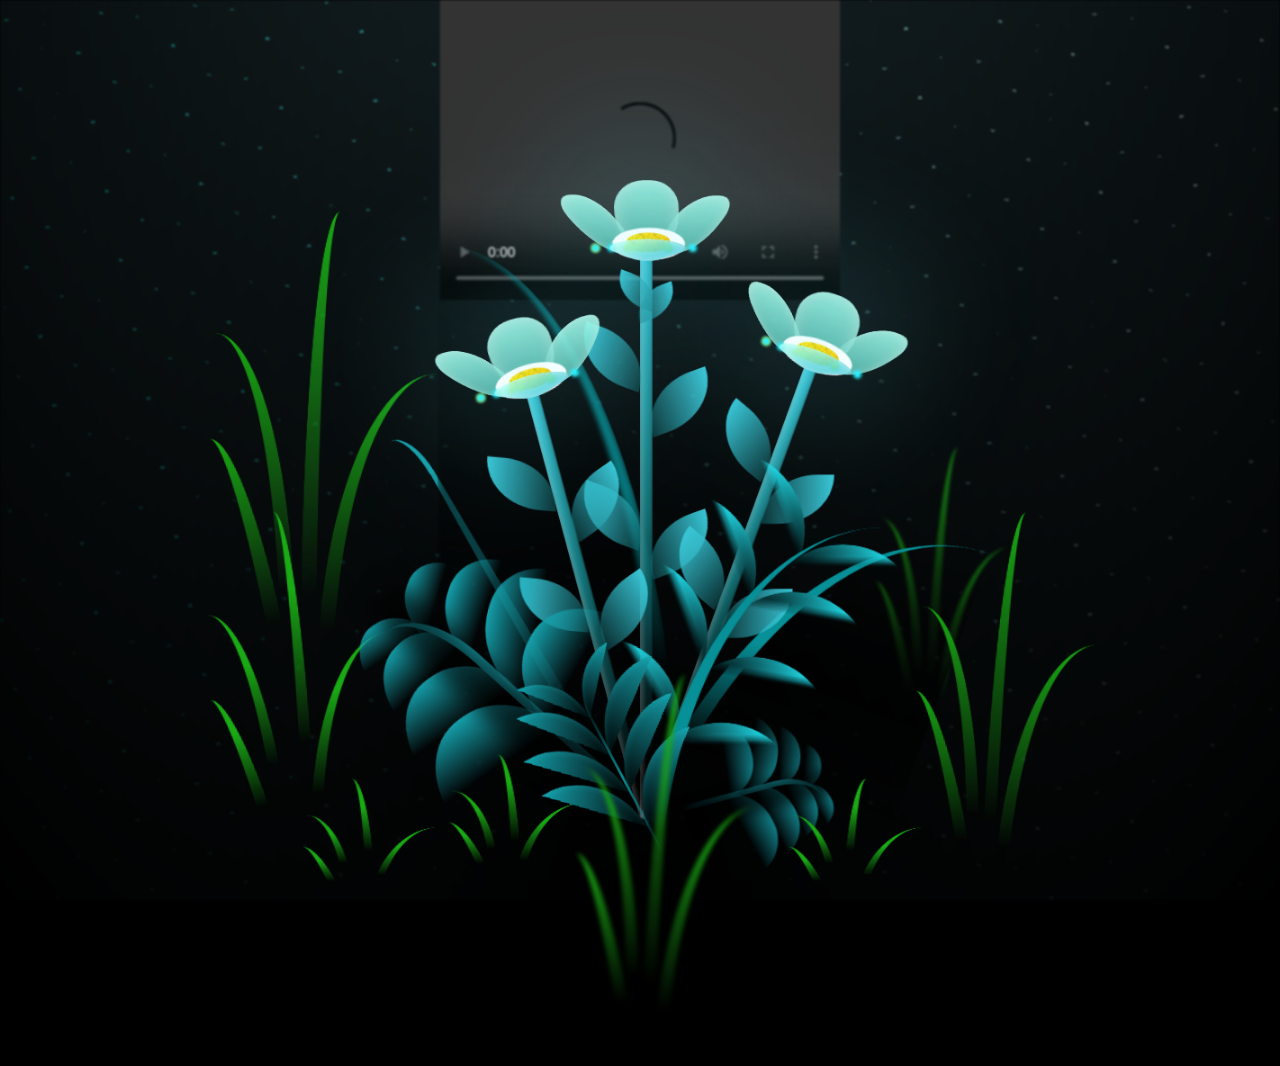
==== flower.html @ a4c8ba7b "send_girl" ====
<!DOCTYPE html>
<html lang="en">
  <head>
    <meta charset="UTF-8" />
    <meta name="viewport" content="width=device-width, initial-scale=1.0" />
    <title>Flower</title>
    <link rel="stylesheet" href="index.css" />
  </head>
  <body class="not-loaded">
    <div class="night">
      <video class="video_tree" width="400" height="300" controls autoplay="true">
        <source src="audio\yt1s.com - Vietsub V  Christmas Tree Our Beloved Summer OST Part5_1080p.mp4" type="video/mp4">
        Your browser does not support the video tag.
    </video>
    </div>
    <div class="flowers">
      <div class="flower flower--1">
        <div class="flower__leafs flower__leafs--1">
          <div class="flower__leaf flower__leaf--1"></div>
          <div class="flower__leaf flower__leaf--2"></div>
          <div class="flower__leaf flower__leaf--3"></div>
          <div class="flower__leaf flower__leaf--4"></div>
          <div class="flower__white-circle"></div>

          <div class="flower__light flower__light--1"></div>
          <div class="flower__light flower__light--2"></div>
          <div class="flower__light flower__light--3"></div>
          <div class="flower__light flower__light--4"></div>
          <div class="flower__light flower__light--5"></div>
          <div class="flower__light flower__light--6"></div>
          <div class="flower__light flower__light--7"></div>
          <div class="flower__light flower__light--8"></div>
        </div>
        <div class="flower__line">
          <div class="flower__line__leaf flower__line__leaf--1"></div>
          <div class="flower__line__leaf flower__line__leaf--2"></div>
          <div class="flower__line__leaf flower__line__leaf--3"></div>
          <div class="flower__line__leaf flower__line__leaf--4"></div>
          <div class="flower__line__leaf flower__line__leaf--5"></div>
          <div class="flower__line__leaf flower__line__leaf--6"></div>
        </div>
      </div>

      <div class="flower flower--2">
        <div class="flower__leafs flower__leafs--2">
          <div class="flower__leaf flower__leaf--1"></div>
          <div class="flower__leaf flower__leaf--2"></div>
          <div class="flower__leaf flower__leaf--3"></div>
          <div class="flower__leaf flower__leaf--4"></div>
          <div class="flower__white-circle"></div>

          <div class="flower__light flower__light--1"></div>
          <div class="flower__light flower__light--2"></div>
          <div class="flower__light flower__light--3"></div>
          <div class="flower__light flower__light--4"></div>
          <div class="flower__light flower__light--5"></div>
          <div class="flower__light flower__light--6"></div>
          <div class="flower__light flower__light--7"></div>
          <div class="flower__light flower__light--8"></div>
        </div>
        <div class="flower__line">
          <div class="flower__line__leaf flower__line__leaf--1"></div>
          <div class="flower__line__leaf flower__line__leaf--2"></div>
          <div class="flower__line__leaf flower__line__leaf--3"></div>
          <div class="flower__line__leaf flower__line__leaf--4"></div>
        </div>
      </div>

      <div class="flower flower--3">
        <div class="flower__leafs flower__leafs--3">
          <div class="flower__leaf flower__leaf--1"></div>
          <div class="flower__leaf flower__leaf--2"></div>
          <div class="flower__leaf flower__leaf--3"></div>
          <div class="flower__leaf flower__leaf--4"></div>
          <div class="flower__white-circle"></div>

          <div class="flower__light flower__light--1"></div>
          <div class="flower__light flower__light--2"></div>
          <div class="flower__light flower__light--3"></div>
          <div class="flower__light flower__light--4"></div>
          <div class="flower__light flower__light--5"></div>
          <div class="flower__light flower__light--6"></div>
          <div class="flower__light flower__light--7"></div>
          <div class="flower__light flower__light--8"></div>
        </div>
        <div class="flower__line">
          <div class="flower__line__leaf flower__line__leaf--1"></div>
          <div class="flower__line__leaf flower__line__leaf--2"></div>
          <div class="flower__line__leaf flower__line__leaf--3"></div>
          <div class="flower__line__leaf flower__line__leaf--4"></div>
        </div>
      </div>

      <div class="grow-ans" style="--d: 1.2s">
        <div class="flower__g-long">
          <div class="flower__g-long__top"></div>
          <div class="flower__g-long__bottom"></div>
        </div>
      </div>

      <div class="growing-grass">
        <div class="flower__grass flower__grass--1">
          <div class="flower__grass--top"></div>
          <div class="flower__grass--bottom"></div>
          <div class="flower__grass__leaf flower__grass__leaf--1"></div>
          <div class="flower__grass__leaf flower__grass__leaf--2"></div>
          <div class="flower__grass__leaf flower__grass__leaf--3"></div>
          <div class="flower__grass__leaf flower__grass__leaf--4"></div>
          <div class="flower__grass__leaf flower__grass__leaf--5"></div>
          <div class="flower__grass__leaf flower__grass__leaf--6"></div>
          <div class="flower__grass__leaf flower__grass__leaf--7"></div>
          <div class="flower__grass__leaf flower__grass__leaf--8"></div>
          <div class="flower__grass__overlay"></div>
        </div>
      </div>

      <div class="growing-grass">
        <div class="flower__grass flower__grass--2">
          <div class="flower__grass--top"></div>
          <div class="flower__grass--bottom"></div>
          <div class="flower__grass__leaf flower__grass__leaf--1"></div>
          <div class="flower__grass__leaf flower__grass__leaf--2"></div>
          <div class="flower__grass__leaf flower__grass__leaf--3"></div>
          <div class="flower__grass__leaf flower__grass__leaf--4"></div>
          <div class="flower__grass__leaf flower__grass__leaf--5"></div>
          <div class="flower__grass__leaf flower__grass__leaf--6"></div>
          <div class="flower__grass__leaf flower__grass__leaf--7"></div>
          <div class="flower__grass__leaf flower__grass__leaf--8"></div>
          <div class="flower__grass__overlay"></div>
        </div>
      </div>

      <div class="grow-ans" style="--d: 2.4s">
        <div class="flower__g-right flower__g-right--1">
          <div class="leaf"></div>
        </div>
      </div>

      <div class="grow-ans" style="--d: 2.8s">
        <div class="flower__g-right flower__g-right--2">
          <div class="leaf"></div>
        </div>
      </div>

      <div class="grow-ans" style="--d: 2.8s">
        <div class="flower__g-front">
          <div
            class="flower__g-front__leaf-wrapper flower__g-front__leaf-wrapper--1"
          >
            <div class="flower__g-front__leaf"></div>
          </div>
          <div
            class="flower__g-front__leaf-wrapper flower__g-front__leaf-wrapper--2"
          >
            <div class="flower__g-front__leaf"></div>
          </div>
          <div
            class="flower__g-front__leaf-wrapper flower__g-front__leaf-wrapper--3"
          >
            <div class="flower__g-front__leaf"></div>
          </div>
          <div
            class="flower__g-front__leaf-wrapper flower__g-front__leaf-wrapper--4"
          >
            <div class="flower__g-front__leaf"></div>
          </div>
          <div
            class="flower__g-front__leaf-wrapper flower__g-front__leaf-wrapper--5"
          >
            <div class="flower__g-front__leaf"></div>
          </div>
          <div
            class="flower__g-front__leaf-wrapper flower__g-front__leaf-wrapper--6"
          >
            <div class="flower__g-front__leaf"></div>
          </div>
          <div
            class="flower__g-front__leaf-wrapper flower__g-front__leaf-wrapper--7"
          >
            <div class="flower__g-front__leaf"></div>
          </div>
          <div
            class="flower__g-front__leaf-wrapper flower__g-front__leaf-wrapper--8"
          >
            <div class="flower__g-front__leaf"></div>
          </div>
          <div class="flower__g-front__line"></div>
        </div>
      </div>

      <div class="grow-ans" style="--d: 3.2s">
        <div class="flower__g-fr">
          <div class="leaf"></div>
          <div class="flower__g-fr__leaf flower__g-fr__leaf--1"></div>
          <div class="flower__g-fr__leaf flower__g-fr__leaf--2"></div>
          <div class="flower__g-fr__leaf flower__g-fr__leaf--3"></div>
          <div class="flower__g-fr__leaf flower__g-fr__leaf--4"></div>
          <div class="flower__g-fr__leaf flower__g-fr__leaf--5"></div>
          <div class="flower__g-fr__leaf flower__g-fr__leaf--6"></div>
          <div class="flower__g-fr__leaf flower__g-fr__leaf--7"></div>
          <div class="flower__g-fr__leaf flower__g-fr__leaf--8"></div>
        </div>
      </div>

      <div class="long-g long-g--0">
        <div class="grow-ans" style="--d: 3s">
          <div class="leaf leaf--0"></div>
        </div>
        <div class="grow-ans" style="--d: 2.2s">
          <div class="leaf leaf--1"></div>
        </div>
        <div class="grow-ans" style="--d: 3.4s">
          <div class="leaf leaf--2"></div>
        </div>
        <div class="grow-ans" style="--d: 3.6s">
          <div class="leaf leaf--3"></div>
        </div>
      </div>

      <div class="long-g long-g--1">
        <div class="grow-ans" style="--d: 3.6s">
          <div class="leaf leaf--0"></div>
        </div>
        <div class="grow-ans" style="--d: 3.8s">
          <div class="leaf leaf--1"></div>
        </div>
        <div class="grow-ans" style="--d: 4s">
          <div class="leaf leaf--2"></div>
        </div>
        <div class="grow-ans" style="--d: 4.2s">
          <div class="leaf leaf--3"></div>
        </div>
      </div>

      <div class="long-g long-g--2">
        <div class="grow-ans" style="--d: 4s">
          <div class="leaf leaf--0"></div>
        </div>
        <div class="grow-ans" style="--d: 4.2s">
          <div class="leaf leaf--1"></div>
        </div>
        <div class="grow-ans" style="--d: 4.4s">
          <div class="leaf leaf--2"></div>
        </div>
        <div class="grow-ans" style="--d: 4.6s">
          <div class="leaf leaf--3"></div>
        </div>
      </div>

      <div class="long-g long-g--3">
        <div class="grow-ans" style="--d: 4s">
          <div class="leaf leaf--0"></div>
        </div>
        <div class="grow-ans" style="--d: 4.2s">
          <div class="leaf leaf--1"></div>
        </div>
        <div class="grow-ans" style="--d: 3s">
          <div class="leaf leaf--2"></div>
        </div>
        <div class="grow-ans" style="--d: 3.6s">
          <div class="leaf leaf--3"></div>
        </div>
      </div>

      <div class="long-g long-g--4">
        <div class="grow-ans" style="--d: 4s">
          <div class="leaf leaf--0"></div>
        </div>
        <div class="grow-ans" style="--d: 4.2s">
          <div class="leaf leaf--1"></div>
        </div>
        <div class="grow-ans" style="--d: 3s">
          <div class="leaf leaf--2"></div>
        </div>
        <div class="grow-ans" style="--d: 3.6s">
          <div class="leaf leaf--3"></div>
        </div>
      </div>

      <div class="long-g long-g--5">
        <div class="grow-ans" style="--d: 4s">
          <div class="leaf leaf--0"></div>
        </div>
        <div class="grow-ans" style="--d: 4.2s">
          <div class="leaf leaf--1"></div>
        </div>
        <div class="grow-ans" style="--d: 3s">
          <div class="leaf leaf--2"></div>
        </div>
        <div class="grow-ans" style="--d: 3.6s">
          <div class="leaf leaf--3"></div>
        </div>
      </div>

      <div class="long-g long-g--6">
        <div class="grow-ans" style="--d: 4.2s">
          <div class="leaf leaf--0"></div>
        </div>
        <div class="grow-ans" style="--d: 4.4s">
          <div class="leaf leaf--1"></div>
        </div>
        <div class="grow-ans" style="--d: 4.6s">
          <div class="leaf leaf--2"></div>
        </div>
        <div class="grow-ans" style="--d: 4.8s">
          <div class="leaf leaf--3"></div>
        </div>
      </div>

      <div class="long-g long-g--7">
        <div class="grow-ans" style="--d: 3s">
          <div class="leaf leaf--0"></div>
        </div>
        <div class="grow-ans" style="--d: 3.2s">
          <div class="leaf leaf--1"></div>
        </div>
        <div class="grow-ans" style="--d: 3.5s">
          <div class="leaf leaf--2"></div>
        </div>
        <div class="grow-ans" style="--d: 3.6s">
          <div class="leaf leaf--3"></div>
        </div>
      </div>
    </div>
    <script>
      onload = () => {
        const c = setTimeout(() => {
          document.body.classList.remove("not-loaded");
          clearTimeout(c);
        }, 1000);
      };
    </script>
  </body>
</html>
---- index.css ----
*,
*::after,
*::before {
  padding: 0;
  margin: 0;
  box-sizing: border-box;
}

:root {
  --dark-color: #000;
}

body {
  display: flex;
  align-items: flex-end;
  justify-content: center;
  min-height: 100vh;
  background-color: var(--dark-color);
  overflow: hidden;
  perspective: 1000px;
}

.night {
  position: fixed;
  left: 50%;
  top: 0;
  transform: translateX(-50%);
  width: 100%;
  height: 100%;
  filter: blur(0.1vmin);
  background-image: radial-gradient(ellipse at top, transparent 0%, var(--dark-color)), radial-gradient(ellipse at bottom, var(--dark-color), rgba(145, 233, 255, 0.2)), repeating-linear-gradient(220deg, rgb(0, 0, 0) 0px, rgb(0, 0, 0) 19px, transparent 19px, transparent 22px), repeating-linear-gradient(189deg, rgb(0, 0, 0) 0px, rgb(0, 0, 0) 19px, transparent 19px, transparent 22px), repeating-linear-gradient(148deg, rgb(0, 0, 0) 0px, rgb(0, 0, 0) 19px, transparent 19px, transparent 22px), linear-gradient(90deg, rgb(0, 255, 250), rgb(240, 240, 240));
}

.flowers {
  position: relative;
  transform: scale(0.9);
}

.flower {
  position: absolute;
  bottom: 10vmin;
  transform-origin: bottom center;
  z-index: 10;
  --fl-speed: 0.8s;
}
.flower--1 {
  animation: moving-flower-1 4s linear infinite;
}
.flower--1 .flower__line {
  height: 70vmin;
  animation-delay: 0.3s;
}
.flower--1 .flower__line__leaf--1 {
  animation: blooming-leaf-right var(--fl-speed) 1.6s backwards;
}
.flower--1 .flower__line__leaf--2 {
  animation: blooming-leaf-right var(--fl-speed) 1.4s backwards;
}
.flower--1 .flower__line__leaf--3 {
  animation: blooming-leaf-left var(--fl-speed) 1.2s backwards;
}
.flower--1 .flower__line__leaf--4 {
  animation: blooming-leaf-left var(--fl-speed) 1s backwards;
}
.flower--1 .flower__line__leaf--5 {
  animation: blooming-leaf-right var(--fl-speed) 1.8s backwards;
}
.flower--1 .flower__line__leaf--6 {
  animation: blooming-leaf-left var(--fl-speed) 2s backwards;
}
.flower--2 {
  left: 50%;
  transform: rotate(20deg);
  animation: moving-flower-2 4s linear infinite;
}
.flower--2 .flower__line {
  height: 60vmin;
  animation-delay: 0.6s;
}
.flower--2 .flower__line__leaf--1 {
  animation: blooming-leaf-right var(--fl-speed) 1.9s backwards;
}
.flower--2 .flower__line__leaf--2 {
  animation: blooming-leaf-right var(--fl-speed) 1.7s backwards;
}
.flower--2 .flower__line__leaf--3 {
  animation: blooming-leaf-left var(--fl-speed) 1.5s backwards;
}
.flower--2 .flower__line__leaf--4 {
  animation: blooming-leaf-left var(--fl-speed) 1.3s backwards;
}
.flower--3 {
  left: 50%;
  transform: rotate(-15deg);
  animation: moving-flower-3 4s linear infinite;
}
.flower--3 .flower__line {
  animation-delay: 0.9s;
}
.flower--3 .flower__line__leaf--1 {
  animation: blooming-leaf-right var(--fl-speed) 2.5s backwards;
}
.flower--3 .flower__line__leaf--2 {
  animation: blooming-leaf-right var(--fl-speed) 2.3s backwards;
}
.flower--3 .flower__line__leaf--3 {
  animation: blooming-leaf-left var(--fl-speed) 2.1s backwards;
}
.flower--3 .flower__line__leaf--4 {
  animation: blooming-leaf-left var(--fl-speed) 1.9s backwards;
}
.flower__leafs {
  position: relative;
  animation: blooming-flower 2s backwards;
}
.flower__leafs--1 {
  animation-delay: 1.1s;
}
.flower__leafs--2 {
  animation-delay: 1.4s;
}
.flower__leafs--3 {
  animation-delay: 1.7s;
}
.flower__leafs::after {
  content: "";
  position: absolute;
  left: 0;
  top: 0;
  transform: translate(-50%, -100%);
  width: 8vmin;
  height: 8vmin;
  background-color: #6bf0ff;
  filter: blur(10vmin);
}
.flower__leaf {
  position: absolute;
  bottom: 0;
  left: 50%;
  width: 8vmin;
  height: 11vmin;
  border-radius: 51% 49% 47% 53%/44% 45% 55% 69%;
  background-color: #a7ffee;
  background-image: linear-gradient(to top, #54b8aa, #a7ffee);
  transform-origin: bottom center;
  opacity: 0.9;
  box-shadow: inset 0 0 2vmin rgba(255, 255, 255, 0.5);
}
.flower__leaf--1 {
  transform: translate(-10%, 1%) rotateY(40deg) rotateX(-50deg);
}
.flower__leaf--2 {
  transform: translate(-50%, -4%) rotateX(40deg);
}
.flower__leaf--3 {
  transform: translate(-90%, 0%) rotateY(45deg) rotateX(50deg);
}
.flower__leaf--4 {
  width: 8vmin;
  height: 8vmin;
  transform-origin: bottom left;
  border-radius: 4vmin 10vmin 4vmin 4vmin;
  transform: translate(0%, 18%) rotateX(70deg) rotate(-43deg);
  background-image: linear-gradient(to top, #39c6d6, #a7ffee);
  z-index: 1;
  opacity: 0.8;
}
.flower__white-circle {
  position: absolute;
  left: -3.5vmin;
  top: -3vmin;
  width: 9vmin;
  height: 4vmin;
  border-radius: 50%;
  background-color: #fff;
}
.flower__white-circle::after {
  content: "";
  position: absolute;
  left: 50%;
  top: 45%;
  transform: translate(-50%, -50%);
  width: 60%;
  height: 60%;
  border-radius: inherit;
  background-image: repeating-linear-gradient(135deg, rgba(0, 0, 0, 0.03) 0px, rgba(0, 0, 0, 0.03) 1px, transparent 1px, transparent 12px), repeating-linear-gradient(45deg, rgba(0, 0, 0, 0.03) 0px, rgba(0, 0, 0, 0.03) 1px, transparent 1px, transparent 12px), repeating-linear-gradient(67.5deg, rgba(0, 0, 0, 0.03) 0px, rgba(0, 0, 0, 0.03) 1px, transparent 1px, transparent 12px), repeating-linear-gradient(135deg, rgba(0, 0, 0, 0.03) 0px, rgba(0, 0, 0, 0.03) 1px, transparent 1px, transparent 12px), repeating-linear-gradient(45deg, rgba(0, 0, 0, 0.03) 0px, rgba(0, 0, 0, 0.03) 1px, transparent 1px, transparent 12px), repeating-linear-gradient(112.5deg, rgba(0, 0, 0, 0.03) 0px, rgba(0, 0, 0, 0.03) 1px, transparent 1px, transparent 12px), repeating-linear-gradient(112.5deg, rgba(0, 0, 0, 0.03) 0px, rgba(0, 0, 0, 0.03) 1px, transparent 1px, transparent 12px), repeating-linear-gradient(45deg, rgba(0, 0, 0, 0.03) 0px, rgba(0, 0, 0, 0.03) 1px, transparent 1px, transparent 12px), repeating-linear-gradient(22.5deg, rgba(0, 0, 0, 0.03) 0px, rgba(0, 0, 0, 0.03) 1px, transparent 1px, transparent 12px), repeating-linear-gradient(45deg, rgba(0, 0, 0, 0.03) 0px, rgba(0, 0, 0, 0.03) 1px, transparent 1px, transparent 12px), repeating-linear-gradient(22.5deg, rgba(0, 0, 0, 0.03) 0px, rgba(0, 0, 0, 0.03) 1px, transparent 1px, transparent 12px), repeating-linear-gradient(135deg, rgba(0, 0, 0, 0.03) 0px, rgba(0, 0, 0, 0.03) 1px, transparent 1px, transparent 12px), repeating-linear-gradient(157.5deg, rgba(0, 0, 0, 0.03) 0px, rgba(0, 0, 0, 0.03) 1px, transparent 1px, transparent 12px), repeating-linear-gradient(67.5deg, rgba(0, 0, 0, 0.03) 0px, rgba(0, 0, 0, 0.03) 1px, transparent 1px, transparent 12px), repeating-linear-gradient(67.5deg, rgba(0, 0, 0, 0.03) 0px, rgba(0, 0, 0, 0.03) 1px, transparent 1px, transparent 12px), linear-gradient(90deg, rgb(255, 235, 18), rgb(255, 206, 0));
}
.flower__line {
  height: 55vmin;
  width: 1.5vmin;
  background-image: linear-gradient(to left, rgba(0, 0, 0, 0.2), transparent, rgba(255, 255, 255, 0.2)), linear-gradient(to top, transparent 10%, #14757a, #39c6d6);
  box-shadow: inset 0 0 2px rgba(0, 0, 0, 0.5);
  animation: grow-flower-tree 4s backwards;
}
.flower__line__leaf {
  --w: 7vmin;
  --h: calc(var(--w) + 2vmin);
  position: absolute;
  top: 20%;
  left: 90%;
  width: var(--w);
  height: var(--h);
  border-top-right-radius: var(--h);
  border-bottom-left-radius: var(--h);
  background-image: linear-gradient(to top, rgba(20, 117, 122, 0.4), #39c6d6);
}
.flower__line__leaf--1 {
  transform: rotate(70deg) rotateY(30deg);
}
.flower__line__leaf--2 {
  top: 45%;
  transform: rotate(70deg) rotateY(30deg);
}
.flower__line__leaf--3, .flower__line__leaf--4, .flower__line__leaf--6 {
  border-top-right-radius: 0;
  border-bottom-left-radius: 0;
  border-top-left-radius: var(--h);
  border-bottom-right-radius: var(--h);
  left: -460%;
  top: 12%;
  transform: rotate(-70deg) rotateY(30deg);
}
.flower__line__leaf--4 {
  top: 40%;
}
.flower__line__leaf--5 {
  top: 0;
  transform-origin: left;
  transform: rotate(70deg) rotateY(30deg) scale(0.6);
}
.flower__line__leaf--6 {
  top: -2%;
  left: -450%;
  transform-origin: right;
  transform: rotate(-70deg) rotateY(30deg) scale(0.6);
}
.flower__light {
  position: absolute;
  bottom: 0vmin;
  width: 1vmin;
  height: 1vmin;
  background-color: rgb(255, 251, 0);
  border-radius: 50%;
  filter: blur(0.2vmin);
  animation: light-ans 4s linear infinite backwards;
}
.flower__light:nth-child(odd) {
  background-color: #23f0ff;
}
.flower__light--1 {
  left: -2vmin;
  animation-delay: 1s;
}
.flower__light--2 {
  left: 3vmin;
  animation-delay: 0.5s;
}
.flower__light--3 {
  left: -6vmin;
  animation-delay: 0.3s;
}
.flower__light--4 {
  left: 6vmin;
  animation-delay: 0.9s;
}
.flower__light--5 {
  left: -1vmin;
  animation-delay: 1.5s;
}
.flower__light--6 {
  left: -4vmin;
  animation-delay: 3s;
}
.flower__light--7 {
  left: 3vmin;
  animation-delay: 2s;
}
.flower__light--8 {
  left: -6vmin;
  animation-delay: 3.5s;
}
.flower__grass {
  --c: #159faa;
  --line-w: 1.5vmin;
  position: absolute;
  bottom: 12vmin;
  left: -7vmin;
  display: flex;
  flex-direction: column;
  align-items: flex-end;
  z-index: 20;
  transform-origin: bottom center;
  transform: rotate(-48deg) rotateY(40deg);
}
.flower__grass--1 {
  animation: moving-grass 2s linear infinite;
}
.flower__grass--2 {
  left: 2vmin;
  bottom: 10vmin;
  transform: scale(0.5) rotate(75deg) rotateX(10deg) rotateY(-200deg);
  opacity: 0.8;
  z-index: 0;
  animation: moving-grass--2 1.5s linear infinite;
}
.flower__grass--top {
  width: 7vmin;
  height: 10vmin;
  border-top-right-radius: 100%;
  border-right: var(--line-w) solid var(--c);
  transform-origin: bottom center;
  transform: rotate(-2deg);
}
.flower__grass--bottom {
  margin-top: -2px;
  width: var(--line-w);
  height: 25vmin;
  background-image: linear-gradient(to top, transparent, var(--c));
}
.flower__grass__leaf {
  --size: 10vmin;
  position: absolute;
  width: calc(var(--size) * 2.1);
  height: var(--size);
  border-top-left-radius: var(--size);
  border-top-right-radius: var(--size);
  background-image: linear-gradient(to top, transparent, transparent 30%, var(--c));
  z-index: 100;
}
.flower__grass__leaf--1 {
  top: -6%;
  left: 30%;
  --size: 6vmin;
  transform: rotate(-20deg);
  animation: growing-grass-ans--1 2s 2.6s backwards;
}
@keyframes growing-grass-ans--1 {
  0% {
    transform-origin: bottom left;
    transform: rotate(-20deg) scale(0);
  }
}
.flower__grass__leaf--2 {
  top: -5%;
  left: -110%;
  --size: 6vmin;
  transform: rotate(10deg);
  animation: growing-grass-ans--2 2s 2.4s linear backwards;
}
@keyframes growing-grass-ans--2 {
  0% {
    transform-origin: bottom right;
    transform: rotate(10deg) scale(0);
  }
}
.flower__grass__leaf--3 {
  top: 5%;
  left: 60%;
  --size: 8vmin;
  transform: rotate(-18deg) rotateX(-20deg);
  animation: growing-grass-ans--3 2s 2.2s linear backwards;
}
@keyframes growing-grass-ans--3 {
  0% {
    transform-origin: bottom left;
    transform: rotate(-18deg) rotateX(-20deg) scale(0);
  }
}
.flower__grass__leaf--4 {
  top: 6%;
  left: -135%;
  --size: 8vmin;
  transform: rotate(2deg);
  animation: growing-grass-ans--4 2s 2s linear backwards;
}
@keyframes growing-grass-ans--4 {
  0% {
    transform-origin: bottom right;
    transform: rotate(2deg) scale(0);
  }
}
.flower__grass__leaf--5 {
  top: 20%;
  left: 60%;
  --size: 10vmin;
  transform: rotate(-24deg) rotateX(-20deg);
  animation: growing-grass-ans--5 2s 1.8s linear backwards;
}
@keyframes growing-grass-ans--5 {
  0% {
    transform-origin: bottom left;
    transform: rotate(-24deg) rotateX(-20deg) scale(0);
  }
}
.flower__grass__leaf--6 {
  top: 22%;
  left: -180%;
  --size: 10vmin;
  transform: rotate(10deg);
  animation: growing-grass-ans--6 2s 1.6s linear backwards;
}
@keyframes growing-grass-ans--6 {
  0% {
    transform-origin: bottom right;
    transform: rotate(10deg) scale(0);
  }
}
.flower__grass__leaf--7 {
  top: 39%;
  left: 70%;
  --size: 10vmin;
  transform: rotate(-10deg);
  animation: growing-grass-ans--7 2s 1.4s linear backwards;
}
@keyframes growing-grass-ans--7 {
  0% {
    transform-origin: bottom left;
    transform: rotate(-10deg) scale(0);
  }
}
.flower__grass__leaf--8 {
  top: 40%;
  left: -215%;
  --size: 11vmin;
  transform: rotate(10deg);
  animation: growing-grass-ans--8 2s 1.2s linear backwards;
}
@keyframes growing-grass-ans--8 {
  0% {
    transform-origin: bottom right;
    transform: rotate(10deg) scale(0);
  }
}
.flower__grass__overlay {
  position: absolute;
  top: -10%;
  right: 0%;
  width: 100%;
  height: 100%;
  background-color: rgba(0, 0, 0, 0.6);
  filter: blur(1.5vmin);
  z-index: 100;
}
.flower__g-long {
  --w: 2vmin;
  --h: 6vmin;
  --c: #159faa;
  position: absolute;
  bottom: 10vmin;
  left: -3vmin;
  transform-origin: bottom center;
  transform: rotate(-30deg) rotateY(-20deg);
  display: flex;
  flex-direction: column;
  align-items: flex-end;
  animation: flower-g-long-ans 3s linear infinite;
}
@keyframes flower-g-long-ans {
  0%, 100% {
    transform: rotate(-30deg) rotateY(-20deg);
  }
  50% {
    transform: rotate(-32deg) rotateY(-20deg);
  }
}
.flower__g-long__top {
  top: calc(var(--h) * -1);
  width: calc(var(--w) + 1vmin);
  height: var(--h);
  border-top-right-radius: 100%;
  border-right: 0.7vmin solid var(--c);
  transform: translate(-0.7vmin, 1vmin);
}
.flower__g-long__bottom {
  width: var(--w);
  height: 50vmin;
  transform-origin: bottom center;
  background-image: linear-gradient(to top, transparent 30%, var(--c));
  box-shadow: inset 0 0 2px rgba(0, 0, 0, 0.5);
  clip-path: polygon(35% 0, 65% 1%, 100% 100%, 0% 100%);
}
.flower__g-right {
  position: absolute;
  bottom: 6vmin;
  left: -2vmin;
  transform-origin: bottom left;
  transform: rotate(20deg);
}
.flower__g-right .leaf {
  width: 30vmin;
  height: 50vmin;
  border-top-left-radius: 100%;
  border-left: 2vmin solid #079097;
  background-image: linear-gradient(to bottom, transparent, var(--dark-color) 60%);
  -webkit-mask-image: linear-gradient(to top, transparent 30%, #079097 60%);
}
.flower__g-right--1 {
  animation: flower-g-right-ans 2.5s linear infinite;
}
.flower__g-right--2 {
  left: 5vmin;
  transform: rotateY(-180deg);
  animation: flower-g-right-ans--2 3s linear infinite;
}
.flower__g-right--2 .leaf {
  height: 75vmin;
  filter: blur(0.3vmin);
  opacity: 0.8;
}
@keyframes flower-g-right-ans {
  0%, 100% {
    transform: rotate(20deg);
  }
  50% {
    transform: rotate(24deg) rotateX(-20deg);
  }
}
@keyframes flower-g-right-ans--2 {
  0%, 100% {
    transform: rotateY(-180deg) rotate(0deg) rotateX(-20deg);
  }
  50% {
    transform: rotateY(-180deg) rotate(6deg) rotateX(-20deg);
  }
}
.flower__g-front {
  position: absolute;
  bottom: 6vmin;
  left: 2.5vmin;
  z-index: 100;
  transform-origin: bottom center;
  transform: rotate(-28deg) rotateY(30deg) scale(1.04);
  animation: flower__g-front-ans 2s linear infinite;
}
@keyframes flower__g-front-ans {
  0%, 100% {
    transform: rotate(-28deg) rotateY(30deg) scale(1.04);
  }
  50% {
    transform: rotate(-35deg) rotateY(40deg) scale(1.04);
  }
}
.flower__g-front__line {
  width: 0.3vmin;
  height: 20vmin;
  background-image: linear-gradient(to top, transparent, #079097, transparent 100%);
  position: relative;
}
.flower__g-front__leaf-wrapper {
  position: absolute;
  top: 0;
  left: 0;
  transform-origin: bottom left;
  transform: rotate(10deg);
}
.flower__g-front__leaf-wrapper:nth-child(even) {
  left: 0vmin;
  transform: rotateY(-180deg) rotate(5deg);
  animation: flower__g-front__leaf-left-ans 1s ease-in backwards;
}
.flower__g-front__leaf-wrapper:nth-child(odd) {
  animation: flower__g-front__leaf-ans 1s ease-in backwards;
}
.flower__g-front__leaf-wrapper--1 {
  top: -8vmin;
  transform: scale(0.7);
  animation: flower__g-front__leaf-ans 1s 5.5s ease-in backwards !important;
}
.flower__g-front__leaf-wrapper--2 {
  top: -8vmin;
  transform: rotateY(-180deg) scale(0.7) !important;
  animation: flower__g-front__leaf-left-ans-2 1s 4.6s ease-in backwards !important;
}
.flower__g-front__leaf-wrapper--3 {
  top: -3vmin;
  animation: flower__g-front__leaf-ans 1s 4.6s ease-in backwards;
}
.flower__g-front__leaf-wrapper--4 {
  top: -3vmin;
  transform: rotateY(-180deg) scale(0.9) !important;
  animation: flower__g-front__leaf-left-ans-2 1s 4.6s ease-in backwards !important;
}
@keyframes flower__g-front__leaf-left-ans-2 {
  0% {
    transform: rotateY(-180deg) scale(0);
  }
}
.flower__g-front__leaf-wrapper--5, .flower__g-front__leaf-wrapper--6 {
  top: 2vmin;
}
.flower__g-front__leaf-wrapper--7, .flower__g-front__leaf-wrapper--8 {
  top: 6.5vmin;
}
.flower__g-front__leaf-wrapper--2 {
  animation-delay: 5.2s !important;
}
.flower__g-front__leaf-wrapper--3 {
  animation-delay: 4.9s !important;
}
.flower__g-front__leaf-wrapper--5 {
  animation-delay: 4.3s !important;
}
.flower__g-front__leaf-wrapper--6 {
  animation-delay: 4.1s !important;
}
.flower__g-front__leaf-wrapper--7 {
  animation-delay: 3.8s !important;
}
.flower__g-front__leaf-wrapper--8 {
  animation-delay: 3.5s !important;
}
@keyframes flower__g-front__leaf-ans {
  0% {
    transform: rotate(10deg) scale(0);
  }
}
@keyframes flower__g-front__leaf-left-ans {
  0% {
    transform: rotateY(-180deg) rotate(5deg) scale(0);
  }
}
.flower__g-front__leaf {
  width: 10vmin;
  height: 10vmin;
  border-radius: 100% 0% 0% 100%/100% 100% 0% 0%;
  box-shadow: inset 0 2px 1vmin hsla(184, 97%, 58%, 0.2);
  background-image: linear-gradient(to bottom left, transparent, var(--dark-color)), linear-gradient(to bottom right, #159faa 50%, transparent 50%, transparent);
  -webkit-mask-image: linear-gradient(to bottom right, #159faa 50%, transparent 50%, transparent);
  mask-image: linear-gradient(to bottom right, #159faa 50%, transparent 50%, transparent);
}
.flower__g-fr {
  position: absolute;
  bottom: -4vmin;
  left: vmin;
  transform-origin: bottom left;
  z-index: 10;
  animation: flower__g-fr-ans 2s linear infinite;
}
@keyframes flower__g-fr-ans {
  0%, 100% {
    transform: rotate(2deg);
  }
  50% {
    transform: rotate(4deg);
  }
}
.flower__g-fr .leaf {
  width: 30vmin;
  height: 50vmin;
  border-top-left-radius: 100%;
  border-left: 2vmin solid #079097;
  -webkit-mask-image: linear-gradient(to top, transparent 25%, #079097 50%);
  position: relative;
  z-index: 1;
}
.flower__g-fr__leaf {
  position: absolute;
  top: 0;
  left: 0;
  width: 10vmin;
  height: 10vmin;
  border-radius: 100% 0% 0% 100%/100% 100% 0% 0%;
  box-shadow: inset 0 2px 1vmin hsla(184, 97%, 58%, 0.2);
  background-image: linear-gradient(to bottom left, transparent, var(--dark-color) 98%), linear-gradient(to bottom right, #23f0ff 45%, transparent 50%, transparent);
  -webkit-mask-image: linear-gradient(135deg, #159faa 40%, transparent 50%, transparent);
}
.flower__g-fr__leaf--1 {
  left: 20vmin;
  transform: rotate(45deg);
  animation: flower__g-fr-leaft-ans-1 0.5s 5.2s linear backwards;
}
@keyframes flower__g-fr-leaft-ans-1 {
  0% {
    transform-origin: left;
    transform: rotate(45deg) scale(0);
  }
}
.flower__g-fr__leaf--2 {
  left: 12vmin;
  top: -7vmin;
  transform: rotate(25deg) rotateY(-180deg);
  animation: flower__g-fr-leaft-ans-6 0.5s 5s linear backwards;
}
.flower__g-fr__leaf--3 {
  left: 15vmin;
  top: 6vmin;
  transform: rotate(55deg);
  animation: flower__g-fr-leaft-ans-5 0.5s 4.8s linear backwards;
}
.flower__g-fr__leaf--4 {
  left: 6vmin;
  top: -2vmin;
  transform: rotate(25deg) rotateY(-180deg);
  animation: flower__g-fr-leaft-ans-6 0.5s 4.6s linear backwards;
}
.flower__g-fr__leaf--5 {
  left: 10vmin;
  top: 14vmin;
  transform: rotate(55deg);
  animation: flower__g-fr-leaft-ans-5 0.5s 4.4s linear backwards;
}
@keyframes flower__g-fr-leaft-ans-5 {
  0% {
    transform-origin: left;
    transform: rotate(55deg) scale(0);
  }
}
.flower__g-fr__leaf--6 {
  left: 0vmin;
  top: 6vmin;
  transform: rotate(25deg) rotateY(-180deg);
  animation: flower__g-fr-leaft-ans-6 0.5s 4.2s linear backwards;
}
@keyframes flower__g-fr-leaft-ans-6 {
  0% {
    transform-origin: right;
    transform: rotate(25deg) rotateY(-180deg) scale(0);
  }
}
.flower__g-fr__leaf--7 {
  left: 5vmin;
  top: 22vmin;
  transform: rotate(45deg);
  animation: flower__g-fr-leaft-ans-7 0.5s 4s linear backwards;
}
@keyframes flower__g-fr-leaft-ans-7 {
  0% {
    transform-origin: left;
    transform: rotate(45deg) scale(0);
  }
}
.flower__g-fr__leaf--8 {
  left: -4vmin;
  top: 15vmin;
  transform: rotate(15deg) rotateY(-180deg);
  animation: flower__g-fr-leaft-ans-8 0.5s 3.8s linear backwards;
}
@keyframes flower__g-fr-leaft-ans-8 {
  0% {
    transform-origin: right;
    transform: rotate(15deg) rotateY(-180deg) scale(0);
  }
}

.long-g {
  position: absolute;
  bottom: 25vmin;
  left: -42vmin;
  transform-origin: bottom left;
}
.long-g--1 {
  bottom: 0vmin;
  transform: scale(0.8) rotate(-5deg);
}
.long-g--1 .leaf {
  -webkit-mask-image: linear-gradient(to top, transparent 40%, #079097 80%) !important;
}
.long-g--1 .leaf--1 {
  --w: 5vmin;
  --h: 60vmin;
  left: -2vmin;
  transform: rotate(3deg) rotateY(-180deg);
}
.long-g--2, .long-g--3 {
  bottom: -3vmin;
  left: -35vmin;
  transform-origin: center;
  transform: scale(0.6) rotateX(60deg);
}
.long-g--2 .leaf, .long-g--3 .leaf {
  -webkit-mask-image: linear-gradient(to top, transparent 50%, #079097 80%) !important;
}
.long-g--2 .leaf--1, .long-g--3 .leaf--1 {
  left: -1vmin;
  transform: rotateY(-180deg);
}
.long-g--3 {
  left: -17vmin;
  bottom: 0vmin;
}
.long-g--3 .leaf {
  -webkit-mask-image: linear-gradient(to top, transparent 40%, #079097 80%) !important;
}
.long-g--4 {
  left: 25vmin;
  bottom: -3vmin;
  transform-origin: center;
  transform: scale(0.6) rotateX(60deg);
}
.long-g--4 .leaf {
  -webkit-mask-image: linear-gradient(to top, transparent 50%, #079097 80%) !important;
}
.long-g--5 {
  left: 42vmin;
  bottom: 0vmin;
  transform: scale(0.8) rotate(2deg);
}
.long-g--6 {
  left: 0vmin;
  bottom: -20vmin;
  z-index: 100;
  filter: blur(0.3vmin);
  transform: scale(0.8) rotate(2deg);
}
.long-g--7 {
  left: 35vmin;
  bottom: 20vmin;
  z-index: -1;
  filter: blur(0.3vmin);
  transform: scale(0.6) rotate(2deg);
  opacity: 0.7;
}
.long-g .leaf {
  --w: 15vmin;
  --h: 40vmin;
  --c: #1aaa15;
  position: absolute;
  bottom: 0;
  width: var(--w);
  height: var(--h);
  border-top-left-radius: 100%;
  border-left: 2vmin solid var(--c);
  -webkit-mask-image: linear-gradient(to top, transparent 20%, var(--dark-color));
  transform-origin: bottom center;
}
.long-g .leaf--0 {
  left: 2vmin;
  animation: leaf-ans-1 4s linear infinite;
}
.long-g .leaf--1 {
  --w: 5vmin;
  --h: 60vmin;
  animation: leaf-ans-1 4s linear infinite;
}
.long-g .leaf--2 {
  --w: 10vmin;
  --h: 40vmin;
  left: -0.5vmin;
  bottom: 5vmin;
  transform-origin: bottom left;
  transform: rotateY(-180deg);
  animation: leaf-ans-2 3s linear infinite;
}
.long-g .leaf--3 {
  --w: 5vmin;
  --h: 30vmin;
  left: -1vmin;
  bottom: 3.2vmin;
  transform-origin: bottom left;
  transform: rotate(-10deg) rotateY(-180deg);
  animation: leaf-ans-3 3s linear infinite;
}

@keyframes leaf-ans-1 {
  0%, 100% {
    transform: rotate(-5deg) scale(1);
  }
  50% {
    transform: rotate(5deg) scale(1.1);
  }
}
@keyframes leaf-ans-2 {
  0%, 100% {
    transform: rotateY(-180deg) rotate(5deg);
  }
  50% {
    transform: rotateY(-180deg) rotate(0deg) scale(1.1);
  }
}
@keyframes leaf-ans-3 {
  0%, 100% {
    transform: rotate(-10deg) rotateY(-180deg);
  }
  50% {
    transform: rotate(-20deg) rotateY(-180deg);
  }
}
.grow-ans {
  animation: grow-ans 2s var(--d) backwards;
}

@keyframes grow-ans {
  0% {
    transform: scale(0);
    opacity: 0;
  }
}
@keyframes light-ans {
  0% {
    opacity: 0;
    transform: translateY(0vmin);
  }
  25% {
    opacity: 1;
    transform: translateY(-5vmin) translateX(-2vmin);
  }
  50% {
    opacity: 1;
    transform: translateY(-15vmin) translateX(2vmin);
    filter: blur(0.2vmin);
  }
  75% {
    transform: translateY(-20vmin) translateX(-2vmin);
    filter: blur(0.2vmin);
  }
  100% {
    transform: translateY(-30vmin);
    opacity: 0;
    filter: blur(1vmin);
  }
}
@keyframes moving-flower-1 {
  0%, 100% {
    transform: rotate(2deg);
  }
  50% {
    transform: rotate(-2deg);
  }
}
@keyframes moving-flower-2 {
  0%, 100% {
    transform: rotate(18deg);
  }
  50% {
    transform: rotate(14deg);
  }
}
@keyframes moving-flower-3 {
  0%, 100% {
    transform: rotate(-18deg);
  }
  50% {
    transform: rotate(-20deg) rotateY(-10deg);
  }
}
@keyframes blooming-leaf-right {
  0% {
    transform-origin: left;
    transform: rotate(70deg) rotateY(30deg) scale(0);
  }
}
@keyframes blooming-leaf-left {
  0% {
    transform-origin: right;
    transform: rotate(-70deg) rotateY(30deg) scale(0);
  }
}
@keyframes grow-flower-tree {
  0% {
    height: 0;
    border-radius: 1vmin;
  }
}
@keyframes blooming-flower {
  0% {
    transform: scale(0);
  }
}
@keyframes moving-grass {
  0%, 100% {
    transform: rotate(-48deg) rotateY(40deg);
  }
  50% {
    transform: rotate(-50deg) rotateY(40deg);
  }
}
@keyframes moving-grass--2 {
  0%, 100% {
    transform: scale(0.5) rotate(75deg) rotateX(10deg) rotateY(-200deg);
  }
  50% {
    transform: scale(0.5) rotate(79deg) rotateX(10deg) rotateY(-200deg);
  }
}
.growing-grass {
  animation: growing-grass-ans 1s 2s backwards;
}

@keyframes growing-grass-ans {
  0% {
    transform: scale(0);
  }
}
.not-loaded * {
  animation-play-state: paused !important;
}
.video_tree{
  margin: auto;
  display: block;
}

/*# sourceMappingURL=index.css.map */
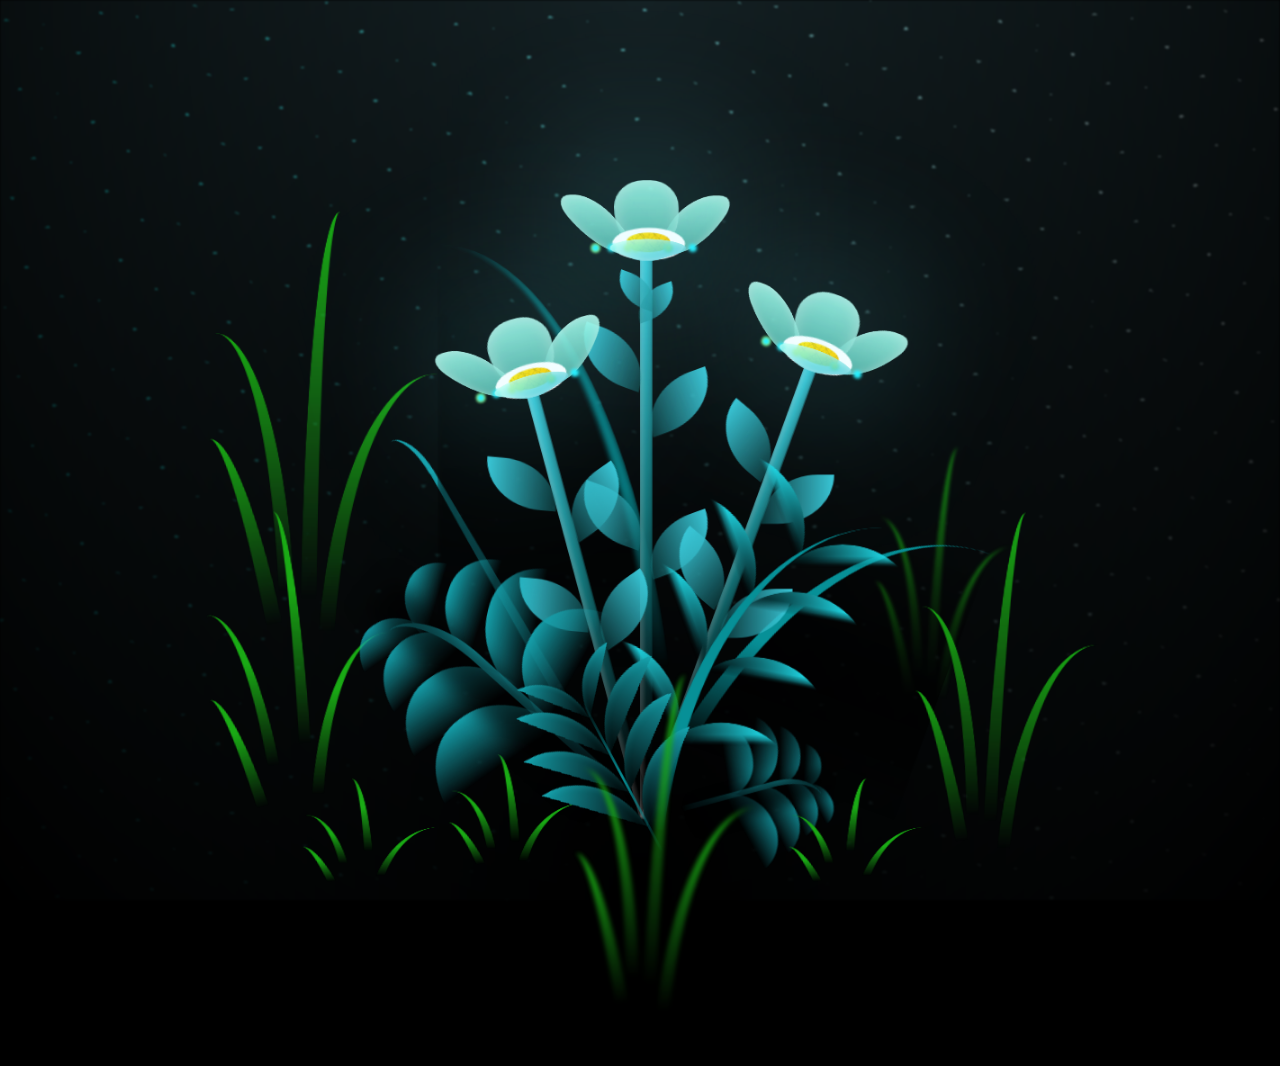
==== commit 972d167b: "send_my_cr" ====
--- a/flower.html
+++ b/flower.html
@@ -8,10 +8,6 @@
   </head>
   <body class="not-loaded">
     <div class="night">
-      <video class="video_tree" width="400" height="300" controls autoplay="true">
-        <source src="audio\yt1s.com - Vietsub V  Christmas Tree Our Beloved Summer OST Part5_1080p.mp4" type="video/mp4">
-        Your browser does not support the video tag.
-    </video>
     </div>
     <div class="flowers">
       <div class="flower flower--1">
